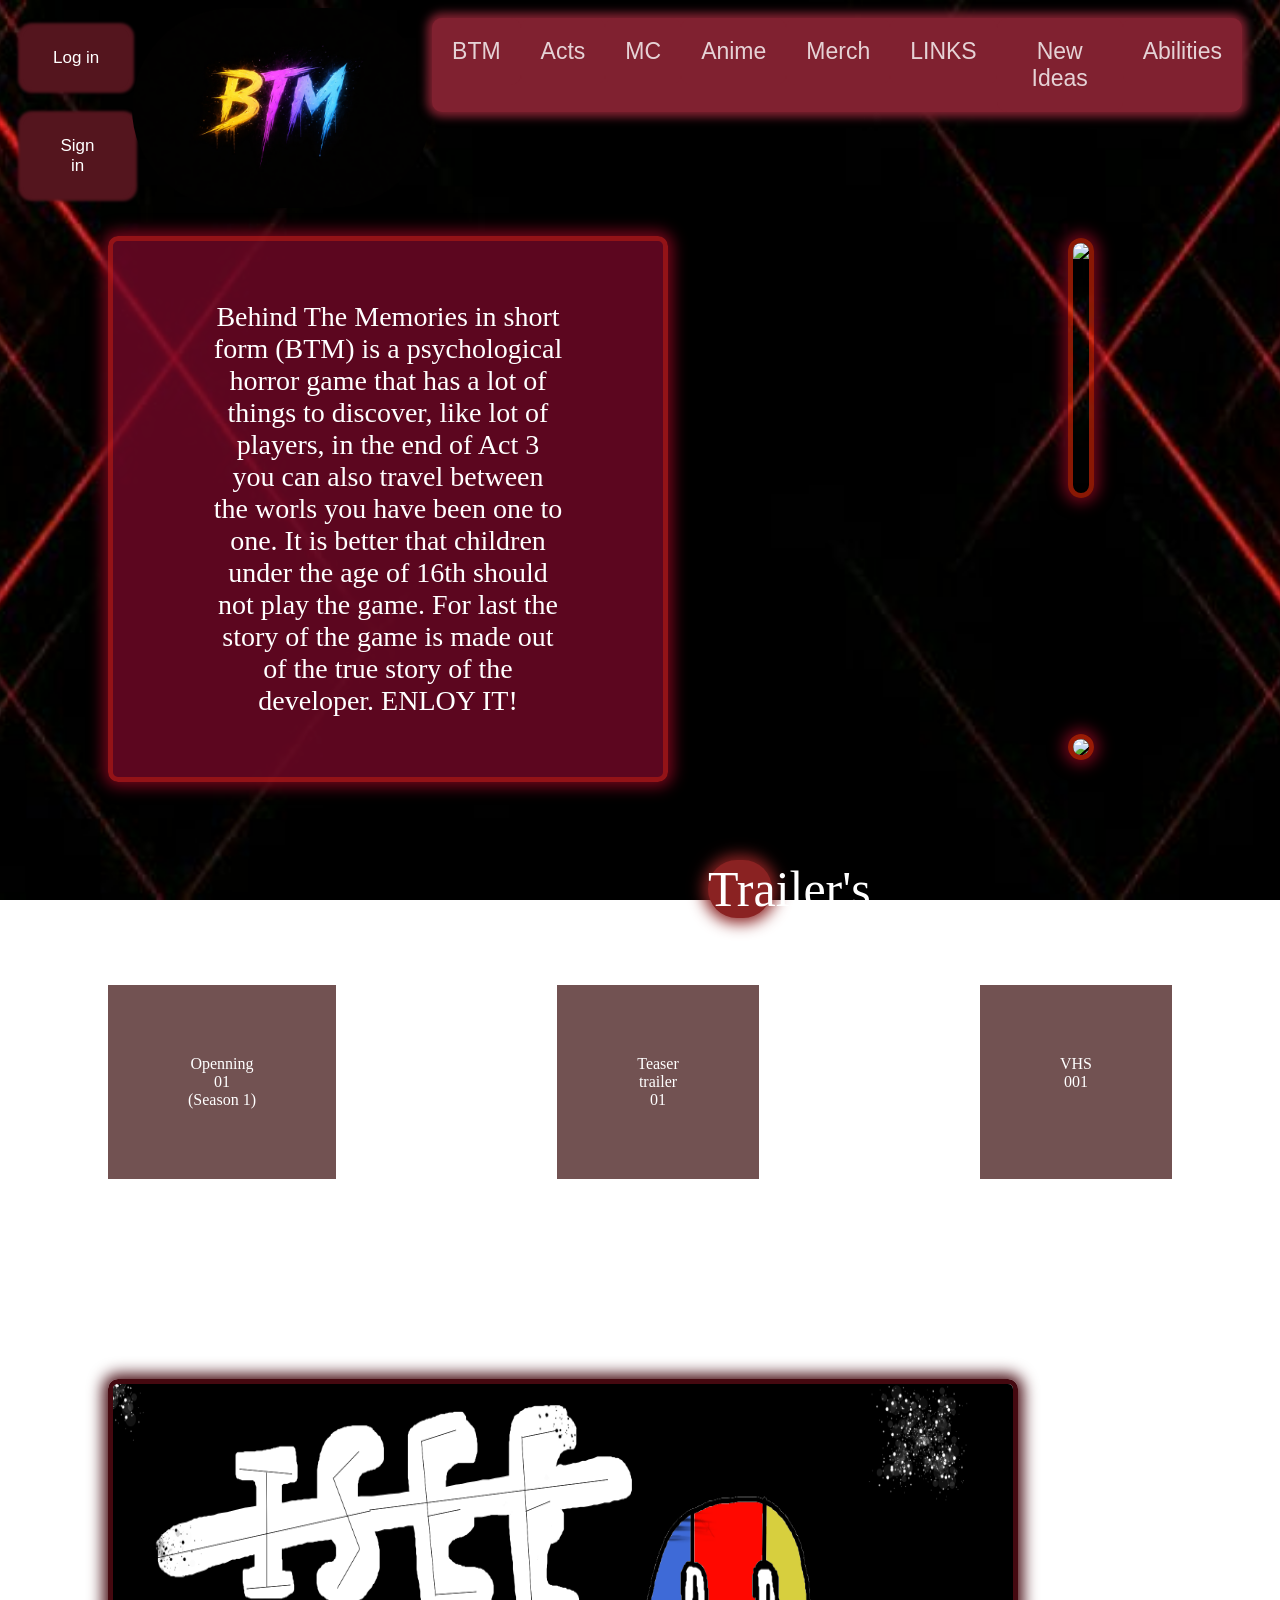
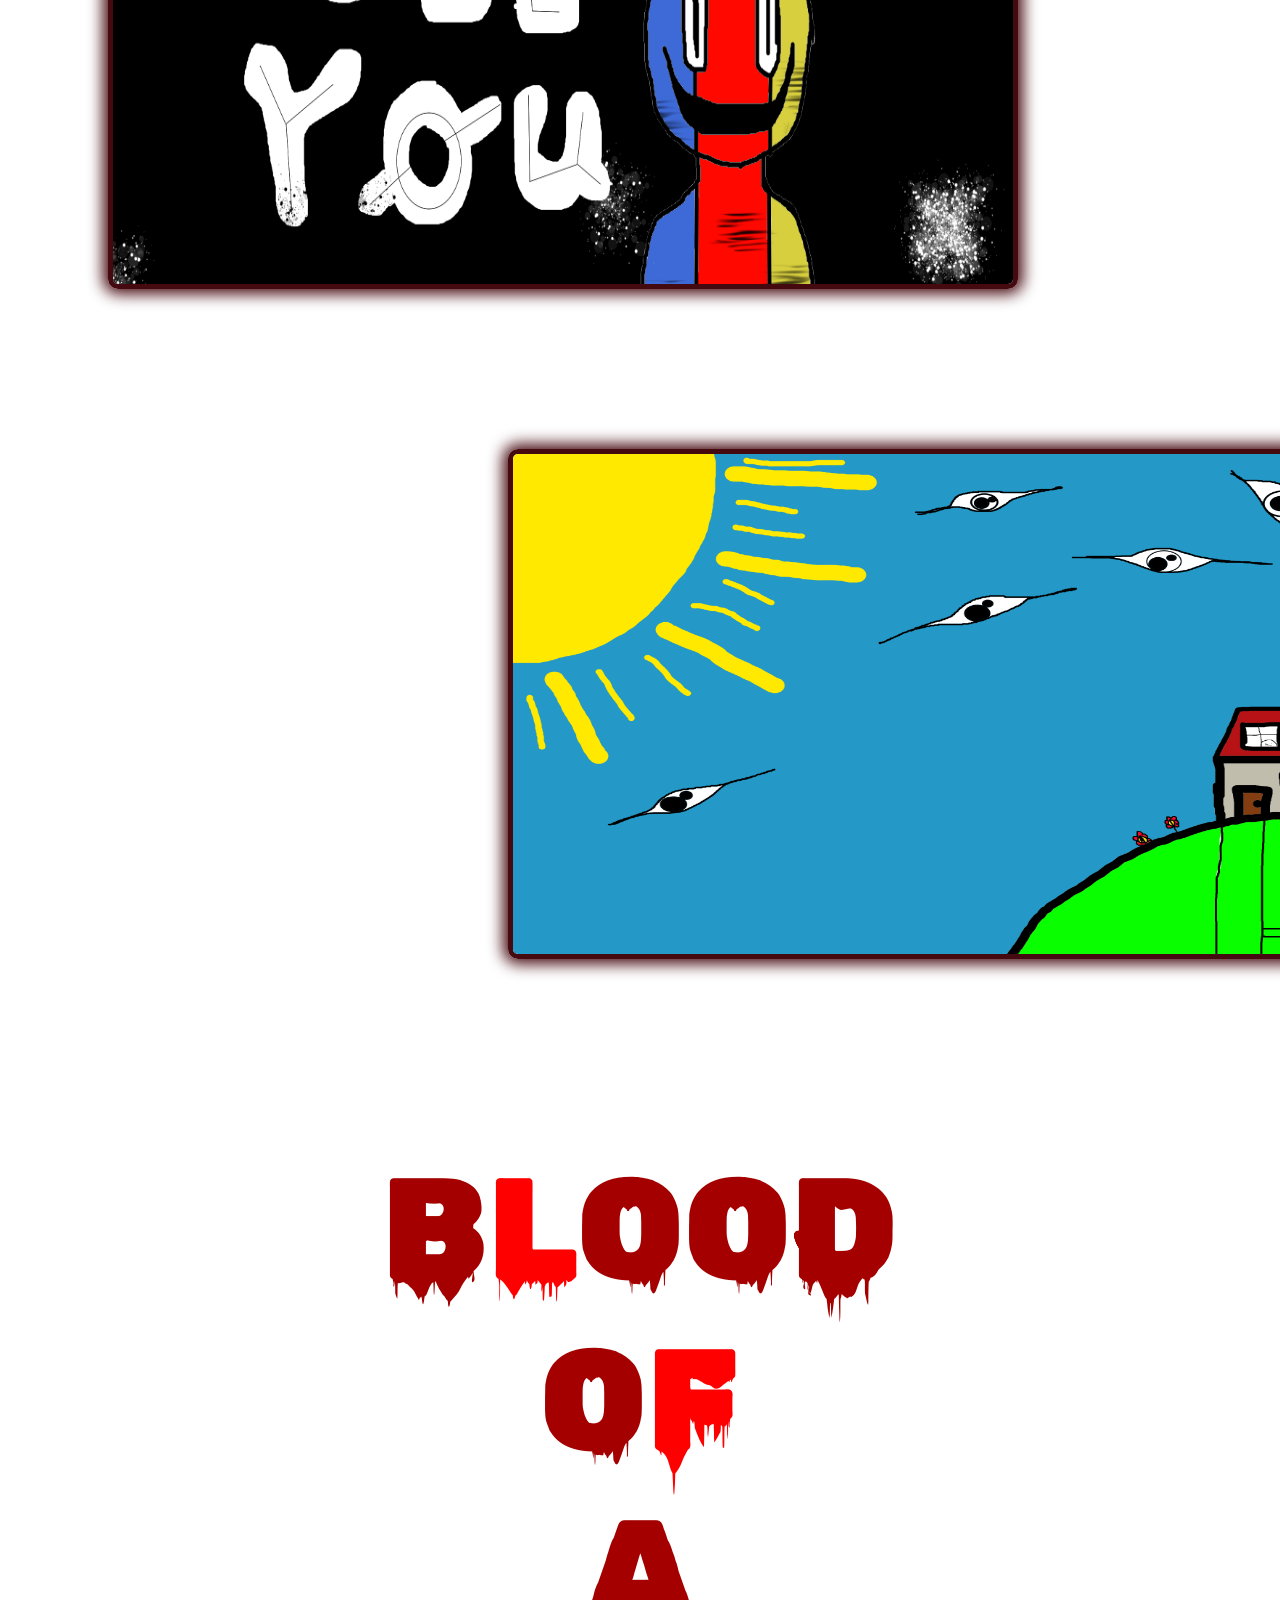
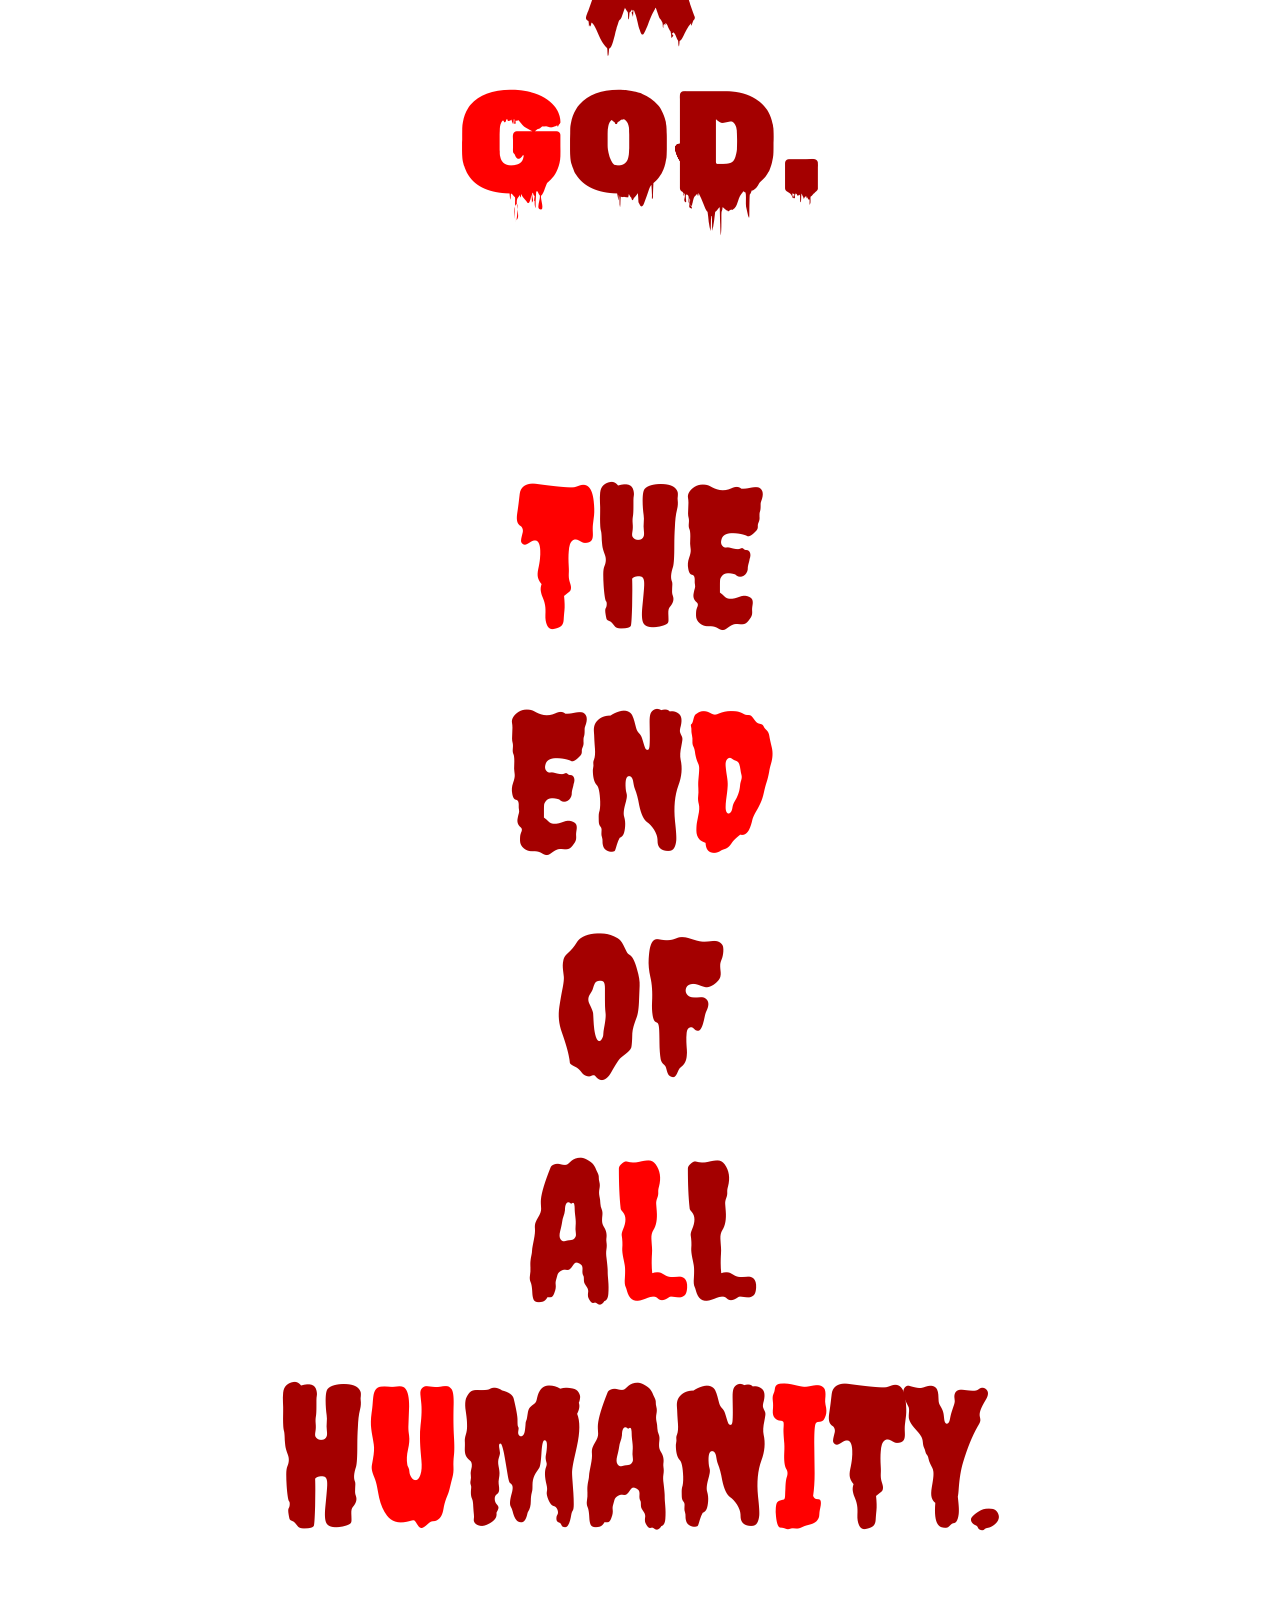
==== index.html @ ea8a5ffa "Add files via upload" ====
<!DOCTYPE html>
<html>
   <head>
      <meta charset="UTF-8">
      <meta name="viewport" content="width=device-width, initial-scale=1.0">
      <title>Behind The Memories</title>
      <link href="https://fonts.googleapis.com/css2?family=Creepster&family=Nosifer&family=Rubik+Wet+Paint&display=swap" rel="stylesheet">
      <link rel="stylesheet" href="CSS/index.css">
   </head>
   <body>
      

      <div class="top">
         <div class="buttons">
            
            <button class="login">Log in</button>
            
            <br><br>

            <button class="signin">Sign in</button>
            
         </div>
         <img class="logo" src="PHOTOS/ΒΤΜ.png">
         <div class="navbar">
            <div class="menu">
               <a href="BTM.html">
                  <button class="BTM">BTM</button>
               </a>
               <a href="ACTS.html">
                  <button class="ACTS">Acts</button>
               </a>
               <a href="https://www.youtube.com/">
                  <button class="MC">MC</button>
               </a>
               <a href="https://www.youtube.com/">
                  <button class="ANIME">Anime</button>
               </a>
               <a href="https://www.youtube.com/">
                  <button class="MERCH">Merch</button>
               </a>
               <a href="https://www.youtube.com/">
                  <button class="LINKS">LINKS</button>
               </a>
               <a href="https://www.youtube.com/">
                  <button class="NEW">New Ideas</button>
               </a>
               <a href="https://www.youtube.com/">
                  <button class="ABIL">Abilities</button>
               </a>
            </div>
         </div>
      </div>

      <div class="text">
         <div class="first">
            <div box class="box">
               <p>Behind The Memories in short form (BTM) is a psychological horror game
                  that has a lot of things to discover, like lot of players, in the end of Act 3 you
                  can also travel between the worls you have been one to one. It is better 
                  that children under the age of 16th should not play the game. For last
                  the story of the game is made out of the true story of the developer. ENLOY IT!
               </p>
            </div>
         </div>
         <div class="pictures">          
            <img class="pic" src="https://i.pinimg.com/736x/9a/73/4e/9a734eb16c26a2866e8914550403788b.jpg">
            <img class="picu" src="https://i.pinimg.com/1200x/2a/63/1d/2a631d3d6664c0c84bf78db4a758a2a9.jpg">
         </div>
           
      </div>
      
      <div class="trailer">
         Trailer's
      </div>

      <div class="trailer-vid">
         <div class="openning-one">Openning<br>01<br>(Season 1)</div>
         <div class="teaser-one">Teaser<br>trailer<br>01</div>
         <div class="vhs1">VHS<br>001</div>
      </div>
      <div class="litleone-pic">
         <img class="littleone-photo" src="PHOTOS/little one pic 01 (1).png">
         <img class="ethan-photo" src="PHOTOS/ethans house drw for web site.png">
      </div>

      <div class="BOAG">
         <p class="BOAGP">
            B<span style="color: rgb(255, 0, 0);">L</span>OOD<br>O<span style="color:rgb(255, 0, 0);">F</span><br>A<br><span style="color:rgb(255, 0, 0)">G</span>OD.
         </p>
      </div>

      <div class="TEOAH">
         <p class="TEOAHP">
            <span style="color: red;">T</span>HE<br>EN<span style="color: red;">D</span><br>OF<br>A<span style="color: red;">L</span>L<br>H<span style="color: red;">U</span>MAN<span style="color: red;">I</span>TY.
         </p>
      </div>

      
      
   



     
      
   </body>
</html>
---- CSS/index.css ----
html {
    height: 100%;
}

body {
    padding-bottom: 1000px;
    background-image: url(../PHOTOS/WEB%20bg%202.JPG);
    background-size: cover;
    background-attachment: fixed;
    background-position: center;
}

.buttons {
    margin-left: 15px;
    animation: slideFromLeft 1s ease forwards;
}

@keyframes slideFromLeft {
    from {
        transform: translateX(-500px);
        opacity: 0;
    }
    to {
        transform: translateX(0);
        opacity: 1;
    }
}

.login {
    color: #ffffff;
    background-color: #54151e;
    padding: 20px 30px 20px 30px;
    margin-top: 20px;
    font-size: 17px;
    cursor: pointer;
    border-radius: 9px;
    box-shadow: #54151e 0px 0px 3px 5px;
}

.signin {
    color: #ffffff;
    background-color: #54151e;
    padding: 20px 30px 20px 30px;
    margin-top: 10px;
    font-size: 17px;
    cursor: pointer;
    border-radius: 9px;
    box-shadow: #54151e 0px 0px 3px 5px;
}

.login:hover {
    background-color: #240909;
}

.signin:hover {
    background-color: #240909;
}

.top {
    display: flex;
    flex-direction: row;
    justify-content: space-between;
}

.logo {
    width: 300px;
    border-radius: 8em;
    opacity: 0.10;
    animation: slideFromTop 1s ease forwards;
}

@keyframes slideFromTop {
    from {
        transform: translateY(-200px);
        opacity: 0;
    }
    to {
        transform: translateY(0);
        opacity: 1;
    }
}

a {
    text-decoration: none;
    color: inherit;
    display: inline-block;
}

.navbar {
    margin: 0px;
    animation: slideFromTop 1s ease forwards;
}

@keyframes slideFromTop {
    from {
        transform: translateY(-200px);
        opacity: 0;
    }
    to {
        transform: translateY(0);
        opacity: 1;
    }
}

.menu {
    
    margin-right: 30px;
    margin-top: 10px;
    display: flex;
    gap: 0;
    font-size: 0;
    background-color: #802130;
    border-radius: 10px;
    box-shadow: #802130 0px 0px 10px 5px;
}

button:hover {
    background-color: #450910;
}

button {
    border: none;
    cursor: pointer;
    outline: none;
    transition: background-color 0.4s ease;
}   

.BTM {
    background-color: #802130;
    text-align: center;
    color: white;
    font-size: 23px;
    border: #802130;
    padding: 20px 20px 20px 20px;
    border-radius: 10px;
    opacity: 0.8;
}

.ACTS {
    background-color: #802130;
    text-align: center;
    color: white;
    font-size: 23px;
    border: #802130;
    border-radius: 10px;
    padding: 20px 20px 20px 20px;
    opacity: 0.8;
}

.MC {
    background-color: #802130;
    text-align: center;
    color: white;
    font-size: 23px;
    border: #802130;
    padding: 20px 20px 20px 20px;
    border-radius: 10px;
    opacity: 0.8;
}

.ANIME {
    background-color: #802130;
    text-align: center;
    color: white;
    font-size: 23px;
    border: #802130;
    padding: 20px 20px 20px 20px;
    border-radius: 10px;
    opacity: 0.8;
}

.MERCH {
    background-color: #802130;
    text-align: center;
    color: white;
    font-size: 23px;
    border: #802130;
    padding: 20px 20px 20px 20px;
    border-radius: 10px;
    opacity: 0.8;
}

.LINKS {
    background-color: #802130;
    text-align: center;
    color: white;
    font-size: 23px;
    border: #802130;
    padding: 20px 20px 20px 20px;
    border-radius: 10px;
    opacity: 0.8;
}

.NEW {
    background-color: #802130;
    text-align: center;
    color: white;
    font-size: 23px;
    border: #802130;
    padding: 20px 20px 20px 20px;
    border-radius: 10px;
    opacity: 0.8;
}

.ABIL {
    background-color: #802130;
    text-align: center;
    color: white;
    font-size: 23px;
    border: #802130;
    padding: 20px 20px 20px 20px;
    border-radius: 10px;
    opacity: 0.8;
}

.first {
    margin-left: 100px;
}



.text {
    padding-right: 300px;
    display: flex;
    justify-content: space-between;
    flex-direction: row;
}


.box {
    text-align: center;
    animation: slideFromLeft 1s ease forwards;
}

@keyframes slideFromLeft {
    from {
        transform: translateX(-500px);
        opacity: 0;
    }
    to {
        transform: translateX(0);
        opacity: 1;
    }
}

.box p {
    background-color: rgba(116, 8, 39, 0.8);
    box-shadow: 0 0 15px 5px rgba(116, 6, 27);
    padding-left: 100px;
    padding-top: 60px;
    padding-bottom: 60px;
    padding-right: 100px;
    width: 350px;
    font-size: 28px;
    border-radius: 10px;
    border: 5px solid rgba(251, 45, 9, 0.342);
    color: white;
}



.pictures {
    display: flex;
    flex-direction: column;
    justify-content: space-between;
    margin-left: 400px;
    width: 300px;
    margin-top: 30px;
    animation: slideFromRight 1s ease forwards;
}

@keyframes slideFromRight {
    from {
        transform: translateX(500px);
        opacity: 0;
    }
    to {
        transform: translateX(0);
        opacity: 1;
    }
}

.pic {
    
    height: 250px;
    border: 5px solid rgba(251, 45, 9, 0.550);
    border-radius: 25px;
    box-shadow: 0 0 15px 5px rgba(116, 6, 27);
}

.picu {
    margin-bottom: 50px;
    border: 5px solid rgba(251, 45, 9, 0.607);
    border-radius: 25px;
    box-shadow: 0 0 15px 5px rgba(116, 6, 27);

}

.trailer {
    background-color: rgb(138, 34, 34);
    text-align: center;
    margin-left: 700px;
    margin-right: 500px;
    margin-top: 50px;
    color: white;
    font-size: 50px;
    border: 1 solid rgb(138, 34, 34);
    box-shadow: rgb(138, 34, 34) 0px 0px 15px 5px;
    border-radius: 40px;
    animation: fadeIn 1s ease forwards;
}

@keyframes fadeIn {
    from {
        opacity: 0;
    }
    to {
        opacity: 1;
    }
}

.trailer-vid {
   display: flex;
   flex-direction: row;
   justify-content: space-between;
   margin-top: 67px;
   animation: fadeIn 1s ease forwards;
}

.openning-one {
    background-color: rgb(114, 82, 82);
    color: white;
    margin-left: 100px;
    padding: 70px 80px 70px 80px;
    text-align: center;
    animation: fadeIn 1s ease forwards;
}

.teaser-one {
    background-color: rgb(114, 82, 82);
    color: white;
    padding: 70px 80px 70px 80px;
    text-align: center;
    animation: fadeIn 1s ease forwards;
}

.vhs1 {
    margin-right: 100px;
    background-color: rgb(114, 82, 82);
    color: white;
    padding: 70px 80px 70px 80px;
    text-align: center;
    animation: fadeIn 1s ease forwards;
}

.litleone-pic {
    display: grid;
    grid-template-columns: 1f 1f;
   animation: fadeIn 1s ease forwards;
}

.ethan-photo {
    width: 900px;
    height: 500px;
    margin-left: 500px;
    margin-top: 160px;
    border: #450910 5px solid;
    border-radius: 10px;
    box-shadow: #450910 0px 0px 15px 5px;
}

.littleone-photo {
    width: 900px;
    height: 500px;
    margin-left: 100px;
    margin-top: 200px;
    border: #450910 5px solid;
    border-radius: 10px;
    box-shadow: #450910 0px 0px 15px 5px;
}

.BOAG {
    color: rgb(164, 0, 0);
    padding: 70px 80px 70px 80px;
    text-align: center;
    font-size: 9em;
    animation: fadeIn 1s ease forwards;
    font-family: 'Rubik Wet Paint', cursive;
    padding-top: 0px;
}

.BOAGP {
    margin-top: 185px;
}

.TEOAH {
    color: rgb(164, 0, 0);
    padding: 70px 80px 70px 80px;
    text-align: center;
    font-size: 12em;
    animation: fadeIn 1s ease forwards;
    font-family: 'Creepster', cursive;
    padding-top: 0px;
}

.TEOAHP {
    margin-top: 0px;
}
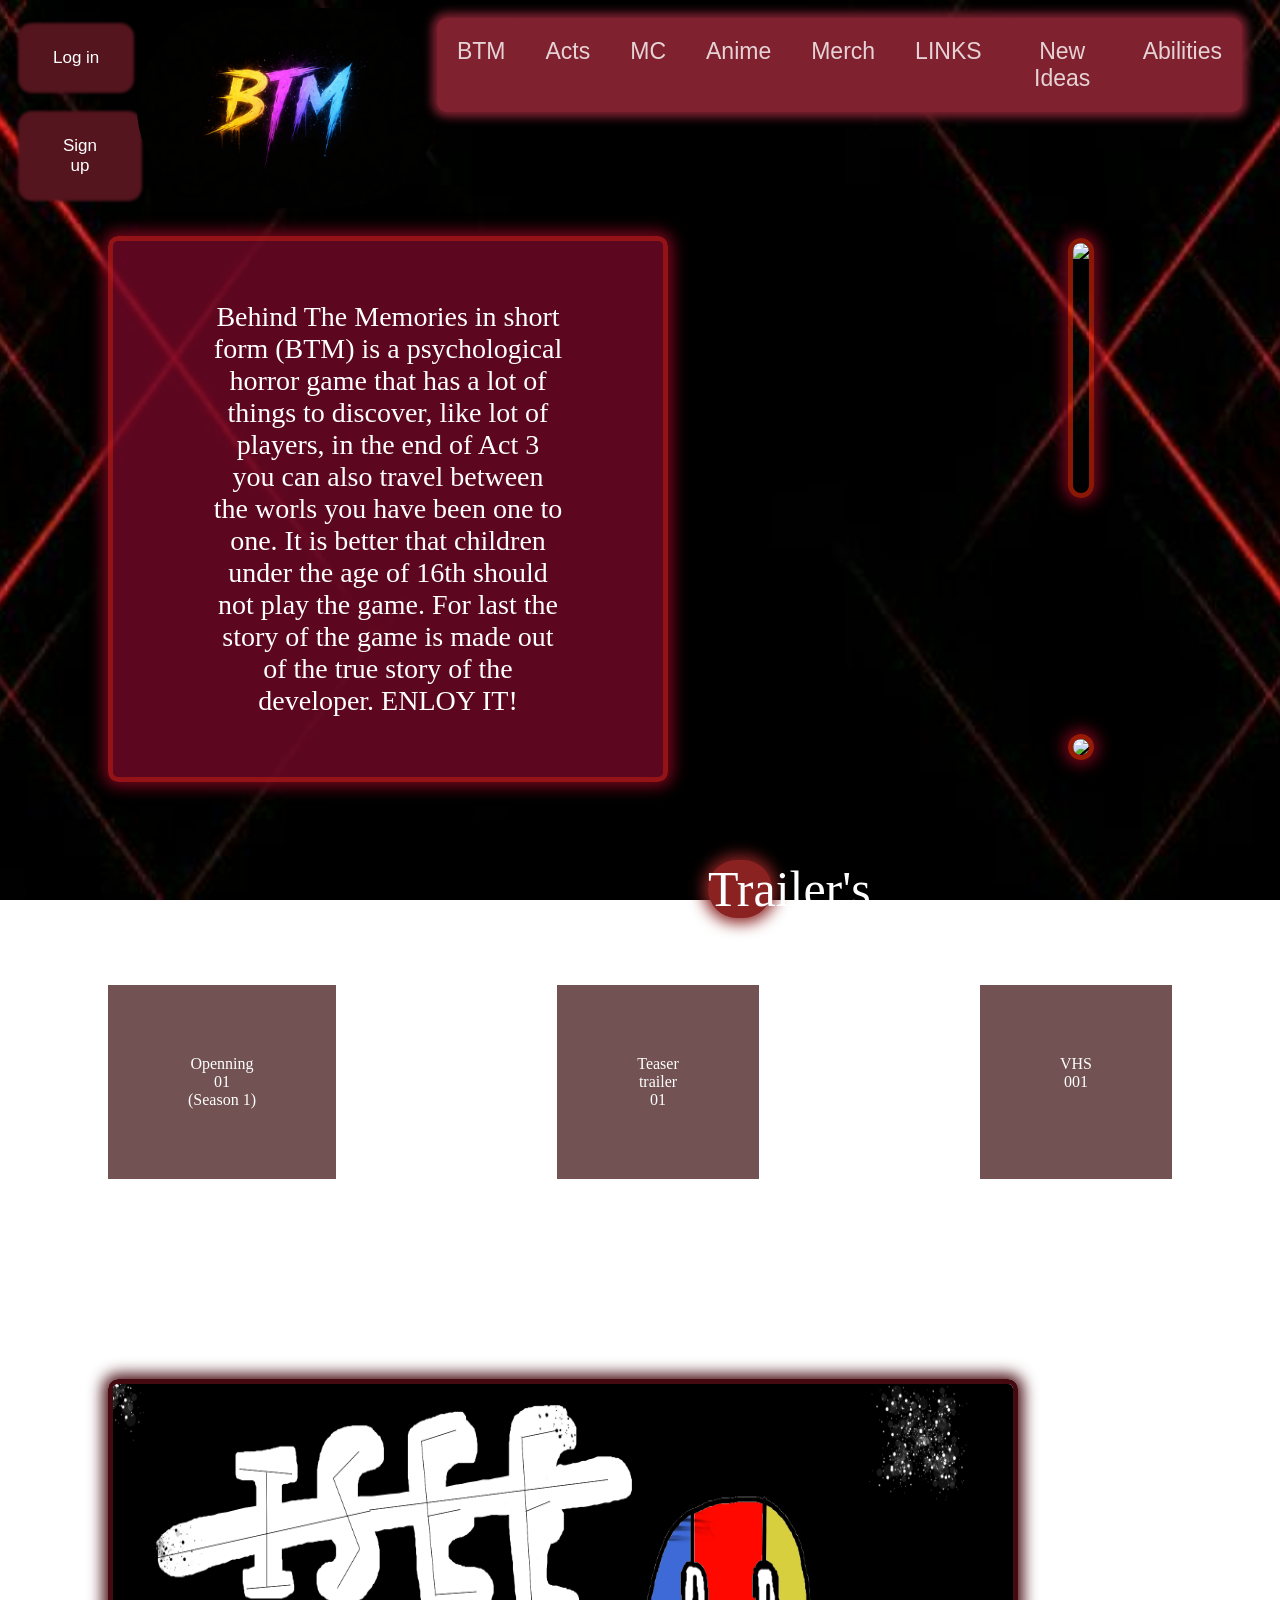
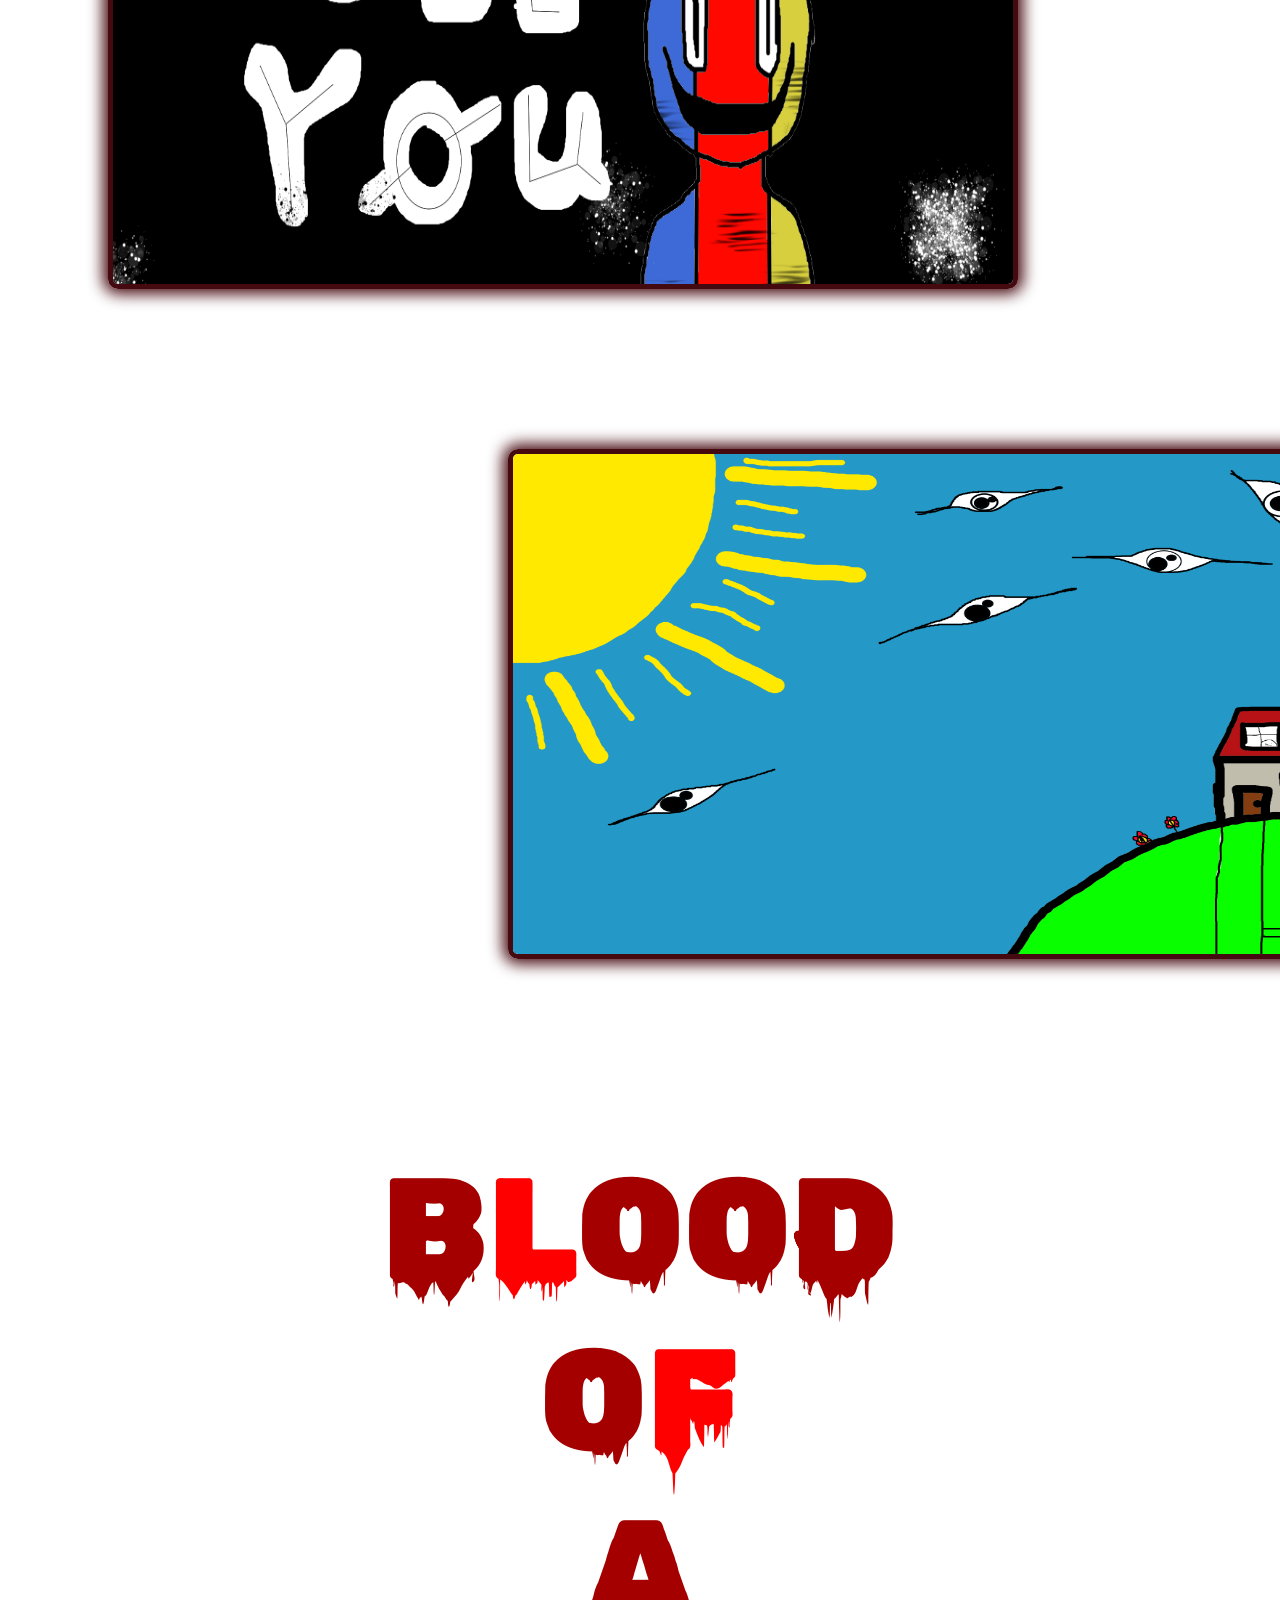
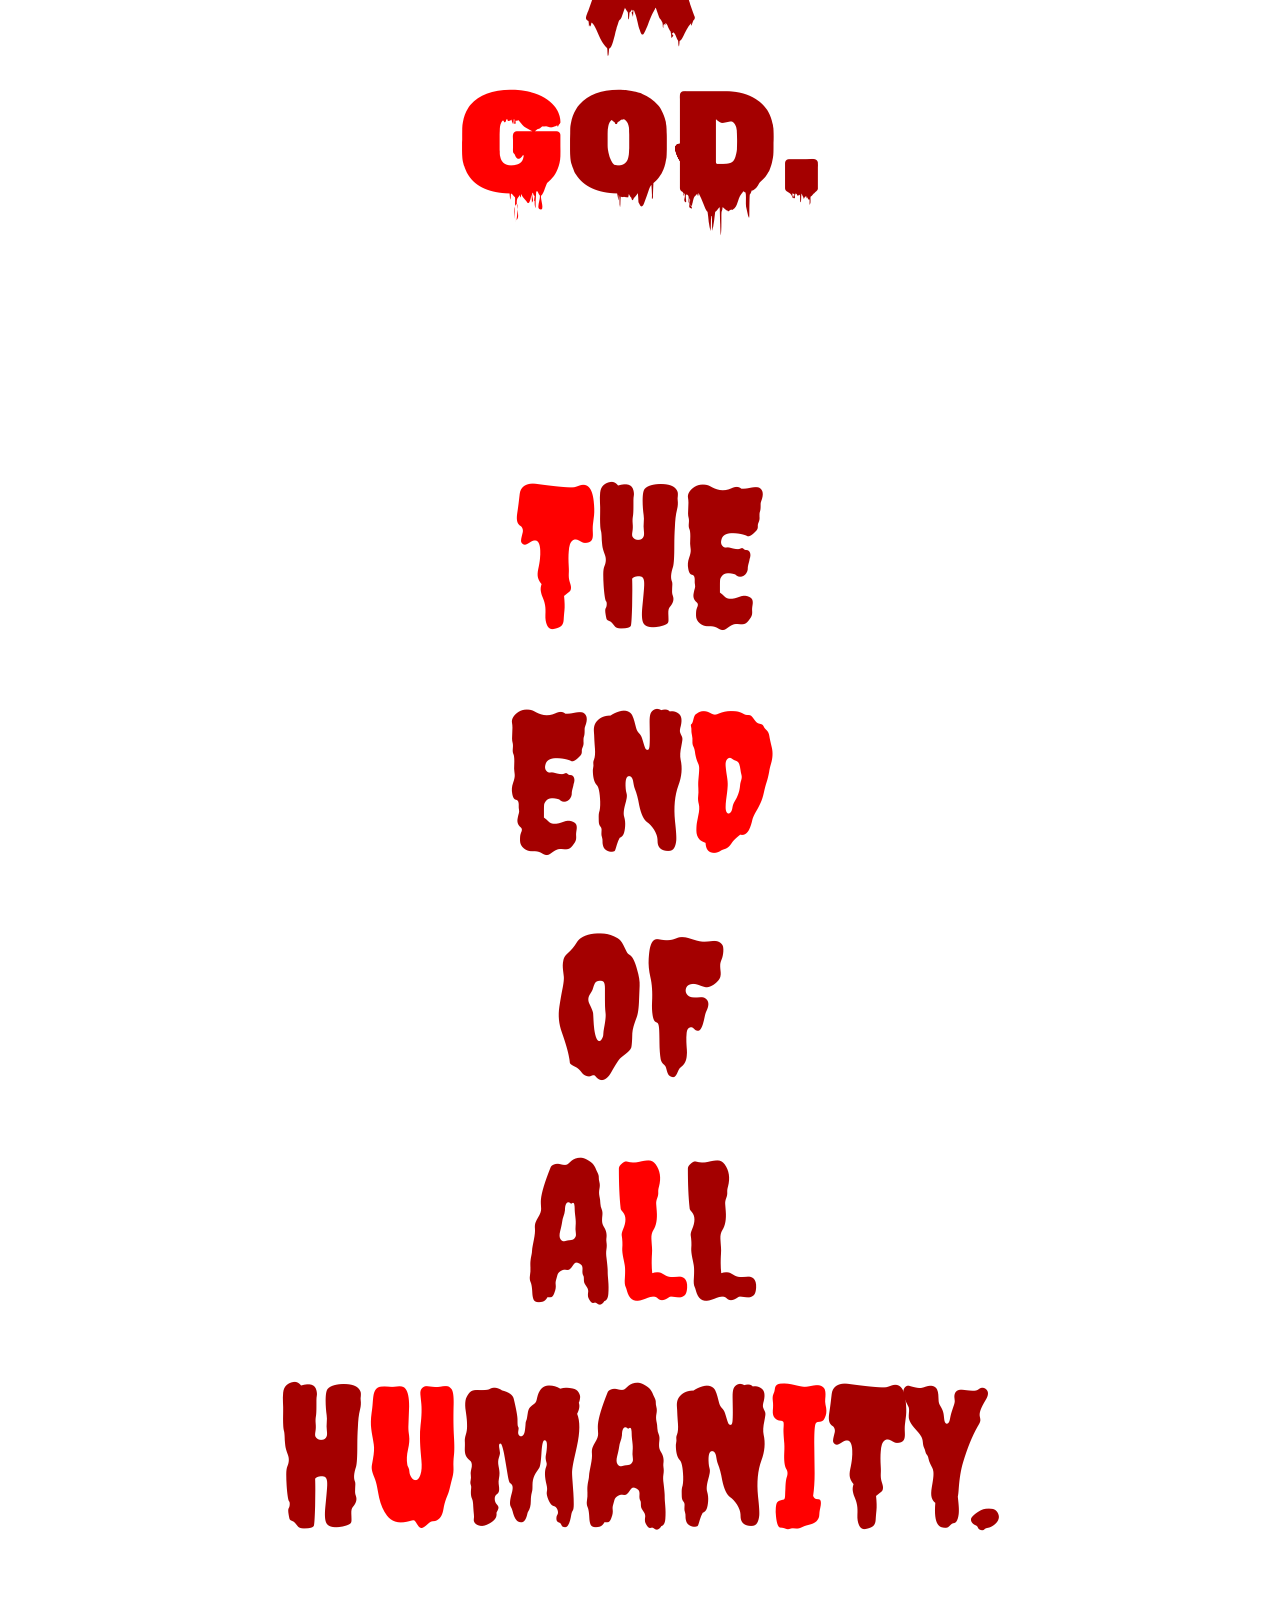
==== commit 63954987: "Add files via upload" ====
--- a/index.html
+++ b/index.html
@@ -12,13 +12,13 @@
 
       <div class="top">
          <div class="buttons">
-            
+            <a href="log in.html">
             <button class="login">Log in</button>
-            
+            </a>
             <br><br>
-
-            <button class="signin">Sign in</button>
-            
+            <a href="log in.html">
+            <button class="signin">Sign up</button>
+            </a>
          </div>
          <img class="logo" src="PHOTOS/ΒΤΜ.png">
          <div class="navbar">
--- a/CSS/index.css
+++ b/CSS/index.css
@@ -8,6 +8,8 @@
     background-size: cover;
     background-attachment: fixed;
     background-position: center;
+    
+
 }
 
 .buttons {
